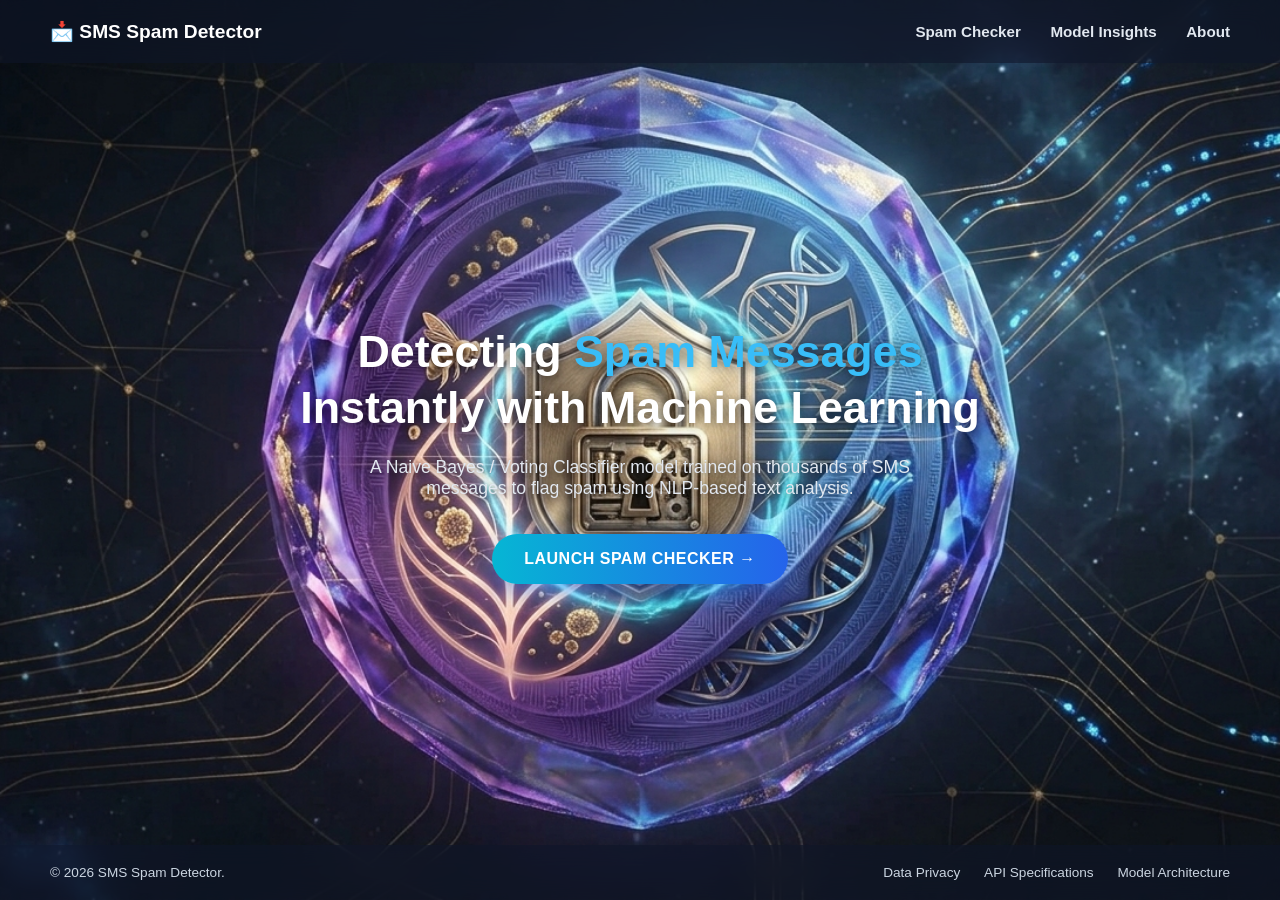
==== frontend/landing.html @ e7424e6a "worked on frontend" ====
<!DOCTYPE html>
<html lang="en">
<head>
    <meta charset="UTF-8">
    <meta name="viewport" content="width=device-width, initial-scale=1.0">
    <title>SMS Spam Detector | Home</title>
    <link rel="stylesheet" href="css/landing.css">
</head>
<body>

    <header class="site-header">
        <div class="logo">📩 SMS Spam Detector</div>
        <nav>
            <a href="index.html">Spam Checker</a>
            <a href="#insights">Model Insights</a>
            <a href="#about">About</a>
        </nav>
    </header>

    <main class="hero">
        <div class="hero-content">
            <h1>Detecting <span class="highlight">Spam Messages</span><br>Instantly with Machine Learning</h1>
            <p class="hero-subtext">
                A Naive Bayes / Voting Classifier model trained on thousands of SMS
                messages to flag spam using NLP-based text analysis.
            </p>
            <a href="index.html" class="cta-btn">LAUNCH SPAM CHECKER &rarr;</a>
        </div>
    </main>

    <footer class="site-footer">
        <p>&copy; 2026 SMS Spam Detector.</p>
        <div class="footer-links">
            <a href="#">Data Privacy</a>
            <a href="#">API Specifications</a>
            <a href="#">Model Architecture</a>
        </div>
    </footer>

</body>
</html>
---- frontend/css/landing.css ----
* {
    margin: 0;
    padding: 0;
    box-sizing: border-box;
    font-family: 'Segoe UI', sans-serif;
}

html {
    background-color: #0b1120; /* dark fallback matching your background image */
}

body {
    min-height: 100vh;
    display: flex;
    flex-direction: column;
    background-color: #0b1120; /* fallback shown instantly before image loads */
    background-image: url('../assets/background.jpg');
    background-size: cover;
    background-position: center;
    background-attachment: fixed;
}

/* Header */
.site-header {
    display: flex;
    justify-content: space-between;
    align-items: center;
    padding: 20px 50px;
    background: rgba(15, 23, 42, 0.55);
    backdrop-filter: blur(12px);
    -webkit-backdrop-filter: blur(12px);
}

.logo {
    font-weight: 700;
    font-size: 1.2rem;
    color: #ffffff;
}

.site-header nav a {
    margin-left: 25px;
    text-decoration: none;
    color: #e2e8f0;
    font-weight: 600;
    font-size: 0.95rem;
}

.site-header nav a:hover {
    color: #38bdf8;
}

/* Hero */
.hero {
    flex: 1;
    display: flex;
    align-items: center;
    justify-content: center;
    padding: 60px 20px;
}

.hero-content {
    max-width: 800px;
    width: 100%;
    text-align: center;
}

.hero-content h1 {
    font-size: 2.8rem;
    line-height: 1.25;
    color: #ffffff;
    font-weight: 800;
    text-shadow: 0 2px 12px rgba(0,0,0,0.6);
    opacity: 0;
    transform: translateY(25px);
    animation: fadeUp 0.8s ease forwards;
    animation-delay: 0.2s;
}

.highlight {
    color: #38bdf8;
}

.hero-subtext {
    margin-top: 22px;
    font-size: 1.1rem;
    color: #e2e8f0;
    text-shadow: 0 2px 8px rgba(0,0,0,0.6);
    max-width: 620px;
    margin-left: auto;
    margin-right: auto;
    opacity: 0;
    transform: translateY(25px);
    animation: fadeUp 0.8s ease forwards;
    animation-delay: 0.5s;
}

.cta-btn {
    display: inline-block;
    margin-top: 35px;
    padding: 16px 32px;
    background: linear-gradient(90deg, #06b6d4, #2563eb);
    color: #fff;
    font-weight: 700;
    letter-spacing: 0.5px;
    text-decoration: none;
    border-radius: 40px;
    box-shadow: 0 8px 20px rgba(37, 99, 235, 0.45);
    transition: transform 0.25s ease, box-shadow 0.25s ease;
    opacity: 0;
    transform: translateY(25px);
    animation: fadeUp 0.8s ease forwards;
    animation-delay: 0.8s;
}

.cta-btn:hover {
    transform: scale(1.08);
    box-shadow: 0 12px 28px rgba(37, 99, 235, 0.6);
}

@keyframes fadeUp {
    to {
        opacity: 1;
        transform: translateY(0);
    }
}

/* Footer */
.site-footer {
    display: flex;
    justify-content: space-between;
    align-items: center;
    padding: 20px 50px;
    background: rgba(15, 23, 42, 0.55);
    backdrop-filter: blur(12px);
    -webkit-backdrop-filter: blur(12px);
    font-size: 0.85rem;
    color: #cbd5e1;
}

.footer-links a {
    margin-left: 20px;
    color: #cbd5e1;
    text-decoration: none;
}

.footer-links a:hover {
    color: #38bdf8;
}
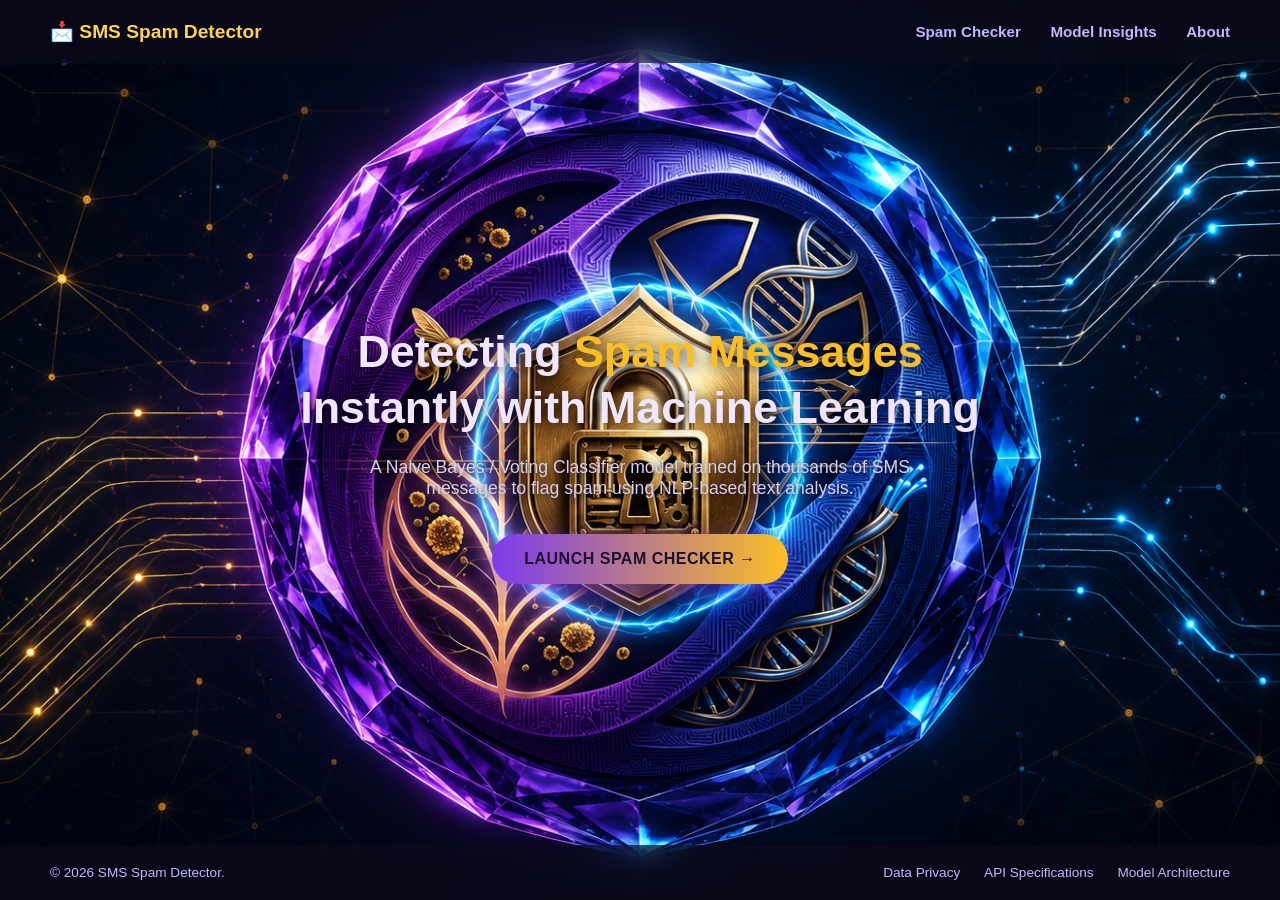
==== commit 028b101f: "some changes on frontend" ====
--- a/frontend/landing.html
+++ b/frontend/landing.html
@@ -1,11 +1,13 @@
 <!DOCTYPE html>
 <html lang="en">
+
 <head>
     <meta charset="UTF-8">
     <meta name="viewport" content="width=device-width, initial-scale=1.0">
     <title>SMS Spam Detector | Home</title>
     <link rel="stylesheet" href="css/landing.css">
 </head>
+
 <body>
 
     <header class="site-header">
@@ -24,7 +26,9 @@
                 A Naive Bayes / Voting Classifier model trained on thousands of SMS
                 messages to flag spam using NLP-based text analysis.
             </p>
-            <a href="index.html" class="cta-btn">LAUNCH SPAM CHECKER &rarr;</a>
+            <div class="cta-wrapper">
+                <a href="index.html" class="cta-btn">LAUNCH SPAM CHECKER &rarr;</a>
+            </div>
         </div>
     </main>
 
@@ -38,4 +42,5 @@
     </footer>
 
 </body>
+
 </html>
--- a/frontend/css/landing.css
+++ b/frontend/css/landing.css
@@ -6,14 +6,14 @@
 }
 
 html {
-    background-color: #0b1120; /* dark fallback matching your background image */
+    background-color: #0b0a14;
 }
 
 body {
     min-height: 100vh;
     display: flex;
     flex-direction: column;
-    background-color: #0b1120; /* fallback shown instantly before image loads */
+    background-color: #0b0a14;
     background-image: url('../assets/background.jpg');
     background-size: cover;
     background-position: center;
@@ -26,7 +26,7 @@
     justify-content: space-between;
     align-items: center;
     padding: 20px 50px;
-    background: rgba(15, 23, 42, 0.55);
+    background: rgba(15, 12, 30, 0.55);
     backdrop-filter: blur(12px);
     -webkit-backdrop-filter: blur(12px);
 }
@@ -34,19 +34,19 @@
 .logo {
     font-weight: 700;
     font-size: 1.2rem;
-    color: #ffffff;
+    color: #fcd34d;
 }
 
 .site-header nav a {
     margin-left: 25px;
     text-decoration: none;
-    color: #e2e8f0;
+    color: #c4b5fd;
     font-weight: 600;
     font-size: 0.95rem;
 }
 
 .site-header nav a:hover {
-    color: #38bdf8;
+    color: #fbbf24;
 }
 
 /* Hero */
@@ -67,9 +67,9 @@
 .hero-content h1 {
     font-size: 2.8rem;
     line-height: 1.25;
-    color: #ffffff;
+    color: #f1e5ff;
     font-weight: 800;
-    text-shadow: 0 2px 12px rgba(0,0,0,0.6);
+    text-shadow: 0 2px 14px rgba(0,0,0,0.7);
     opacity: 0;
     transform: translateY(25px);
     animation: fadeUp 0.8s ease forwards;
@@ -77,14 +77,13 @@
 }
 
 .highlight {
-    color: #38bdf8;
-}
-
+    color: #fbbf24;
+}
 .hero-subtext {
     margin-top: 22px;
     font-size: 1.1rem;
-    color: #e2e8f0;
-    text-shadow: 0 2px 8px rgba(0,0,0,0.6);
+    color: #d8cef0;
+    text-shadow: 0 2px 10px rgba(0,0,0,0.85);
     max-width: 620px;
     margin-left: auto;
     margin-right: auto;
@@ -94,27 +93,30 @@
     animation-delay: 0.5s;
 }
 
+.cta-wrapper {
+    opacity: 0;
+    transform: translateY(25px);
+    animation: fadeUp 0.8s ease forwards;
+    animation-delay: 0.8s;
+}
+
 .cta-btn {
     display: inline-block;
+    padding: 16px 32px;
     margin-top: 35px;
-    padding: 16px 32px;
-    background: linear-gradient(90deg, #06b6d4, #2563eb);
-    color: #fff;
+    background: linear-gradient(90deg, #7c3aed, #fbbf24);
+    color: #1e1033;
     font-weight: 700;
     letter-spacing: 0.5px;
     text-decoration: none;
     border-radius: 40px;
-    box-shadow: 0 8px 20px rgba(37, 99, 235, 0.45);
+    box-shadow: 0 8px 24px rgba(124, 58, 237, 0.5);
     transition: transform 0.25s ease, box-shadow 0.25s ease;
-    opacity: 0;
-    transform: translateY(25px);
-    animation: fadeUp 0.8s ease forwards;
-    animation-delay: 0.8s;
 }
 
 .cta-btn:hover {
     transform: scale(1.08);
-    box-shadow: 0 12px 28px rgba(37, 99, 235, 0.6);
+    box-shadow: 0 12px 32px rgba(251, 191, 36, 0.55);
 }
 
 @keyframes fadeUp {
@@ -130,19 +132,72 @@
     justify-content: space-between;
     align-items: center;
     padding: 20px 50px;
-    background: rgba(15, 23, 42, 0.55);
+    background: rgba(15, 12, 30, 0.55);
     backdrop-filter: blur(12px);
     -webkit-backdrop-filter: blur(12px);
     font-size: 0.85rem;
-    color: #cbd5e1;
+    color: #c4b5fd;
 }
 
 .footer-links a {
     margin-left: 20px;
-    color: #cbd5e1;
+    color: #c4b5fd;
     text-decoration: none;
 }
 
 .footer-links a:hover {
-    color: #38bdf8;
+    color: #fbbf24;
+}
+
+/* Responsive Header & Footer */
+@media (max-width: 768px) {
+    .site-header {
+        flex-direction: column;
+        align-items: flex-start;
+        gap: 12px;
+        padding: 16px 24px;
+    }
+
+    .site-header nav {
+        display: flex;
+        flex-wrap: wrap;
+        gap: 12px 20px;
+    }
+
+    .site-header nav a {
+        margin-left: 0;
+        font-size: 0.9rem;
+    }
+
+    .site-footer {
+        flex-direction: column;
+        align-items: flex-start;
+        gap: 10px;
+        padding: 16px 24px;
+        text-align: left;
+    }
+
+    .footer-links {
+        display: flex;
+        flex-wrap: wrap;
+        gap: 8px 16px;
+    }
+
+    .footer-links a {
+        margin-left: 0;
+    }
+}
+
+@media (max-width: 480px) {
+    .logo {
+        font-size: 1.05rem;
+    }
+
+    .site-header nav a {
+        font-size: 0.85rem;
+    }
+
+    .site-footer {
+        font-size: 0.78rem;
+    }
 }
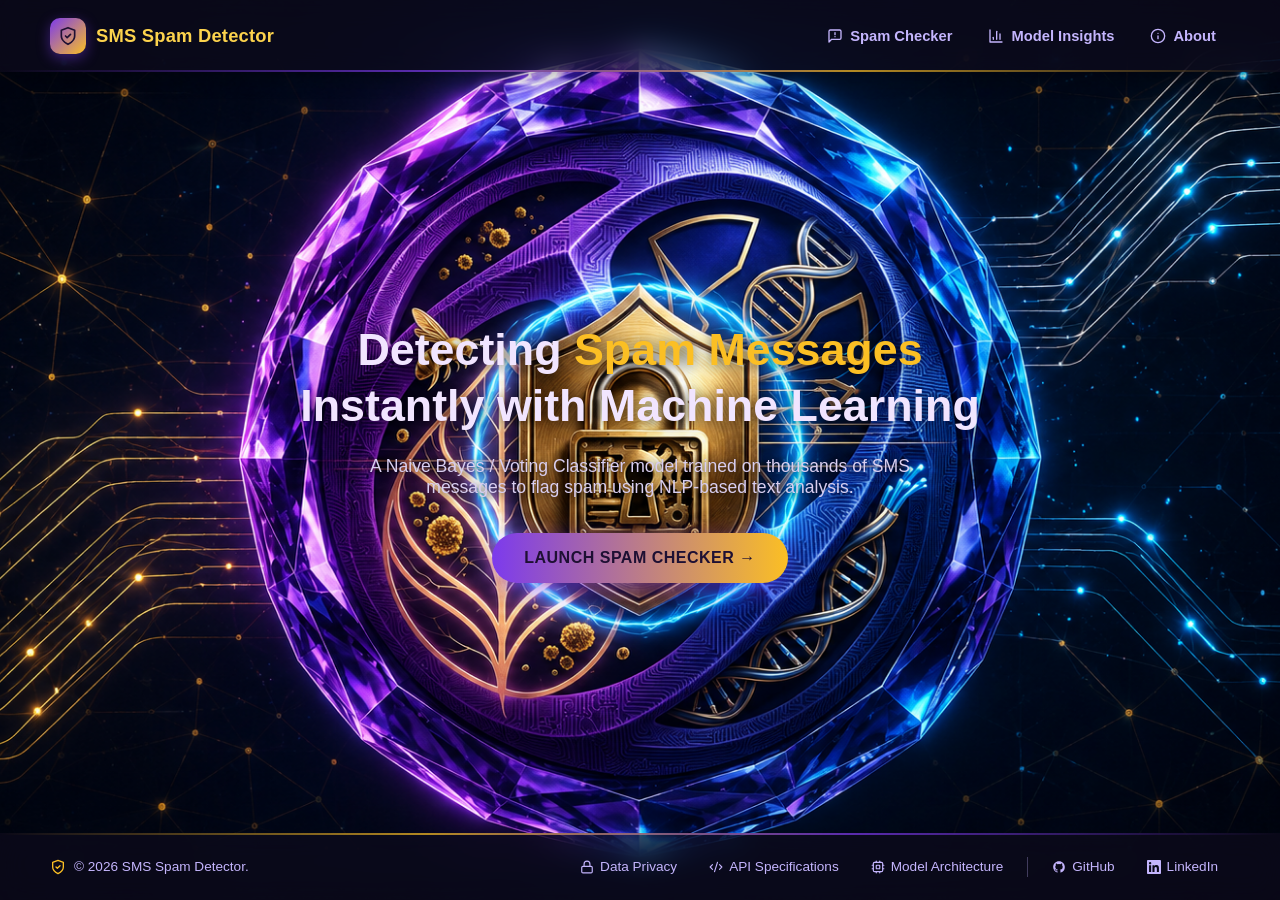
==== commit 4dff8e99: "Updates on Footer and Header" ====
--- a/frontend/landing.html
+++ b/frontend/landing.html
@@ -1,21 +1,33 @@
 <!DOCTYPE html>
 <html lang="en">
-
 <head>
     <meta charset="UTF-8">
     <meta name="viewport" content="width=device-width, initial-scale=1.0">
     <title>SMS Spam Detector | Home</title>
     <link rel="stylesheet" href="css/landing.css">
 </head>
-
 <body>
 
     <header class="site-header">
-        <div class="logo">📩 SMS Spam Detector</div>
+        <a href="landing.html" class="logo">
+            <span class="logo-icon">
+                <svg viewBox="0 0 24 24" fill="none" stroke="currentColor" stroke-width="2" stroke-linecap="round" stroke-linejoin="round"><path d="M12 22s8-4 8-10V5l-8-3-8 3v7c0 6 8 10 8 10Z"/><path d="m9 12 2 2 4-4"/></svg>
+            </span>
+            <span class="logo-text">SMS Spam Detector</span>
+        </a>
         <nav>
-            <a href="index.html">Spam Checker</a>
-            <a href="#insights">Model Insights</a>
-            <a href="#about">About</a>
+            <a href="index.html">
+                <svg class="nav-icon" viewBox="0 0 24 24" fill="none" stroke="currentColor" stroke-width="2" stroke-linecap="round" stroke-linejoin="round"><path d="M21 15a2 2 0 0 1-2 2H7l-4 4V5a2 2 0 0 1 2-2h14a2 2 0 0 1 2 2z"/><path d="M12 7v3"/><path d="M12 13h.01"/></svg>
+                <span>Spam Checker</span>
+            </a>
+            <a href="model_insights/examples.pdf" download>
+                <svg class="nav-icon" viewBox="0 0 24 24" fill="none" stroke="currentColor" stroke-width="2" stroke-linecap="round" stroke-linejoin="round"><path d="M3 3v18h18"/><path d="M18 17V9"/><path d="M13 17V5"/><path d="M8 17v-3"/></svg>
+                <span>Model Insights</span>
+            </a>
+            <a href="https://github.com/your-username/sms-spam-detector" target="_blank" rel="noopener noreferrer">
+                <svg class="nav-icon" viewBox="0 0 24 24" fill="none" stroke="currentColor" stroke-width="2" stroke-linecap="round" stroke-linejoin="round"><circle cx="12" cy="12" r="10"/><path d="M12 16v-4"/><path d="M12 8h.01"/></svg>
+                <span>About</span>
+            </a>
         </nav>
     </header>
 
@@ -33,14 +45,36 @@
     </main>
 
     <footer class="site-footer">
-        <p>&copy; 2026 SMS Spam Detector.</p>
+        <div class="footer-brand">
+            <svg class="footer-icon" viewBox="0 0 24 24" fill="none" stroke="currentColor" stroke-width="2" stroke-linecap="round" stroke-linejoin="round"><path d="M12 22s8-4 8-10V5l-8-3-8 3v7c0 6 8 10 8 10Z"/><path d="m9 12 2 2 4-4"/></svg>
+            <p>&copy; 2026 SMS Spam Detector.</p>
+        </div>
         <div class="footer-links">
-            <a href="#">Data Privacy</a>
-            <a href="#">API Specifications</a>
-            <a href="#">Model Architecture</a>
+            <a href="#">
+                <svg viewBox="0 0 24 24" fill="none" stroke="currentColor" stroke-width="2" stroke-linecap="round" stroke-linejoin="round"><rect width="18" height="11" x="3" y="11" rx="2" ry="2"/><path d="M7 11V7a5 5 0 0 1 10 0v4"/></svg>
+                <span>Data Privacy</span>
+            </a>
+            <a href="#">
+                <svg viewBox="0 0 24 24" fill="none" stroke="currentColor" stroke-width="2" stroke-linecap="round" stroke-linejoin="round"><path d="m18 16 4-4-4-4"/><path d="m6 8-4 4 4 4"/><path d="m14.5 4-5 16"/></svg>
+                <span>API Specifications</span>
+            </a>
+            <a href="#">
+                <svg viewBox="0 0 24 24" fill="none" stroke="currentColor" stroke-width="2" stroke-linecap="round" stroke-linejoin="round"><rect width="16" height="16" x="4" y="4" rx="2"/><rect width="6" height="6" x="9" y="9" rx="1"/><path d="M15 2v2"/><path d="M15 20v2"/><path d="M2 15h2"/><path d="M2 9h2"/><path d="M20 15h2"/><path d="M20 9h2"/><path d="M9 2v2"/><path d="M9 20v2"/></svg>
+                <span>Model Architecture</span>
+            </a>
+
+            <div class="footer-divider"></div>
+
+            <a href="https://github.com/your-username" target="_blank" rel="noopener noreferrer" class="footer-social">
+                <svg viewBox="0 0 24 24" fill="currentColor"><path d="M12 2C6.477 2 2 6.484 2 12.017c0 4.425 2.865 8.18 6.839 9.504.5.092.682-.217.682-.483 0-.237-.008-.868-.013-1.703-2.782.605-3.369-1.343-3.369-1.343-.454-1.158-1.11-1.466-1.11-1.466-.908-.62.069-.608.069-.608 1.003.07 1.531 1.032 1.531 1.032.892 1.53 2.341 1.088 2.91.832.092-.647.35-1.088.636-1.338-2.22-.253-4.555-1.113-4.555-4.951 0-1.093.39-1.988 1.029-2.688-.103-.253-.446-1.272.098-2.65 0 0 .84-.27 2.75 1.026A9.564 9.564 0 0 1 12 6.844a9.59 9.59 0 0 1 2.504.337c1.909-1.296 2.747-1.027 2.747-1.027.546 1.379.202 2.398.1 2.651.64.7 1.028 1.595 1.028 2.688 0 3.848-2.339 4.695-4.566 4.943.359.309.678.92.678 1.855 0 1.338-.012 2.419-.012 2.747 0 .268.18.58.688.482A10.02 10.02 0 0 0 22 12.017C22 6.484 17.522 2 12 2Z"/></svg>
+                <span>GitHub</span>
+            </a>
+            <a href="https://linkedin.com/" target="_blank" rel="noopener noreferrer" class="footer-social footer-social--linkedin">
+                <svg viewBox="0 0 24 24" fill="currentColor"><path d="M20.447 20.452h-3.554v-5.569c0-1.328-.027-3.037-1.852-3.037-1.853 0-2.136 1.445-2.136 2.939v5.667H9.351V9h3.414v1.561h.046c.477-.9 1.637-1.85 3.37-1.85 3.601 0 4.267 2.37 4.267 5.455v6.286zM5.337 7.433a2.062 2.062 0 0 1-2.063-2.065 2.064 2.064 0 1 1 2.063 2.065zm1.782 13.019H3.555V9h3.564v11.452zM22.225 0H1.771C.792 0 0 .774 0 1.729v20.542C0 23.227.792 24 1.771 24h20.451C23.2 24 24 23.227 24 22.271V1.729C24 .774 23.2 0 22.222 0h.003z"/></svg>
+                <span>LinkedIn</span>
+            </a>
         </div>
     </footer>
 
 </body>
-
 </html>
--- a/frontend/css/landing.css
+++ b/frontend/css/landing.css
@@ -22,31 +22,106 @@
 
 /* Header */
 .site-header {
+    position: relative;
     display: flex;
     justify-content: space-between;
     align-items: center;
-    padding: 20px 50px;
-    background: rgba(15, 12, 30, 0.55);
-    backdrop-filter: blur(12px);
-    -webkit-backdrop-filter: blur(12px);
+    padding: 18px 50px;
+    background: rgba(15, 12, 30, 0.6);
+    backdrop-filter: blur(14px);
+    -webkit-backdrop-filter: blur(14px);
+    box-shadow: 0 4px 20px rgba(0,0,0,0.3);
+}
+
+.site-header::after {
+    content: "";
+    position: absolute;
+    bottom: 0;
+    left: 0;
+    right: 0;
+    height: 2px;
+    background: linear-gradient(90deg, transparent, #7c3aed, #fbbf24, transparent);
+    opacity: 0.7;
 }
 
 .logo {
+    display: flex;
+    align-items: center;
+    gap: 10px;
+    text-decoration: none;
+}
+
+.logo-icon {
+    display: flex;
+    align-items: center;
+    justify-content: center;
+    width: 36px;
+    height: 36px;
+    border-radius: 10px;
+    background: linear-gradient(135deg, #7c3aed, #fbbf24);
+    box-shadow: 0 4px 14px rgba(124, 58, 237, 0.45);
+}
+
+.logo-icon svg {
+    width: 20px;
+    height: 20px;
+    color: #1e1033;
+}
+
+.logo-text {
     font-weight: 700;
-    font-size: 1.2rem;
+    font-size: 1.15rem;
     color: #fcd34d;
+    letter-spacing: 0.2px;
+}
+
+.site-header nav {
+    display: flex;
+    align-items: center;
+    gap: 8px;
 }
 
 .site-header nav a {
-    margin-left: 25px;
+    display: flex;
+    align-items: center;
+    gap: 7px;
+    position: relative;
+    padding: 8px 14px;
     text-decoration: none;
     color: #c4b5fd;
     font-weight: 600;
-    font-size: 0.95rem;
+    font-size: 0.92rem;
+    border-radius: 8px;
+    transition: color 0.25s ease, background 0.25s ease;
+}
+
+.site-header nav a .nav-icon {
+    width: 16px;
+    height: 16px;
+    flex-shrink: 0;
+    transition: color 0.25s ease;
+}
+
+.site-header nav a::after {
+    content: "";
+    position: absolute;
+    bottom: 3px;
+    left: 14px;
+    right: 14px;
+    height: 2px;
+    background: #fbbf24;
+    transform: scaleX(0);
+    transform-origin: left;
+    transition: transform 0.25s ease;
 }
 
 .site-header nav a:hover {
     color: #fbbf24;
+    background: rgba(251, 191, 36, 0.08);
+}
+
+.site-header nav a:hover::after {
+    transform: scaleX(1);
 }
 
 /* Hero */
@@ -79,6 +154,7 @@
 .highlight {
     color: #fbbf24;
 }
+
 .hero-subtext {
     margin-top: 22px;
     font-size: 1.1rem;
@@ -128,25 +204,103 @@
 
 /* Footer */
 .site-footer {
+    position: relative;
     display: flex;
     justify-content: space-between;
     align-items: center;
     padding: 20px 50px;
-    background: rgba(15, 12, 30, 0.55);
-    backdrop-filter: blur(12px);
-    -webkit-backdrop-filter: blur(12px);
+    background: rgba(15, 12, 30, 0.6);
+    backdrop-filter: blur(14px);
+    -webkit-backdrop-filter: blur(14px);
     font-size: 0.85rem;
     color: #c4b5fd;
 }
 
+.site-footer::before {
+    content: "";
+    position: absolute;
+    top: 0;
+    left: 0;
+    right: 0;
+    height: 2px;
+    background: linear-gradient(90deg, transparent, #fbbf24, #7c3aed, transparent);
+    opacity: 0.7;
+}
+
+.footer-brand {
+    display: flex;
+    align-items: center;
+    gap: 8px;
+}
+
+.footer-icon {
+    width: 16px;
+    height: 16px;
+    color: #fbbf24;
+    flex-shrink: 0;
+}
+
+.footer-links {
+    display: flex;
+    align-items: center;
+    gap: 8px;
+}
+
 .footer-links a {
-    margin-left: 20px;
+    display: flex;
+    align-items: center;
+    gap: 6px;
+    padding: 6px 12px;
+    border-radius: 20px;
     color: #c4b5fd;
     text-decoration: none;
+    transition: color 0.25s ease, background 0.25s ease;
+}
+
+.footer-links a svg {
+    width: 14px;
+    height: 14px;
+    flex-shrink: 0;
 }
 
 .footer-links a:hover {
     color: #fbbf24;
+    background: rgba(251, 191, 36, 0.08);
+}
+
+/* Footer divider and social icons */
+.footer-divider {
+    width: 1px;
+    height: 20px;
+    background: rgba(196, 181, 253, 0.3);
+    margin: 0 4px;
+}
+
+.footer-social {
+    display: flex;
+    align-items: center;
+    gap: 6px;
+    padding: 6px 12px;
+    border-radius: 20px;
+    color: #c4b5fd;
+    text-decoration: none;
+    transition: color 0.25s ease, background 0.25s ease;
+}
+
+.footer-social svg {
+    width: 15px;
+    height: 15px;
+    flex-shrink: 0;
+}
+
+.footer-social:hover {
+    color: #fbbf24;
+    background: rgba(251, 191, 36, 0.08);
+}
+
+.footer-social--linkedin:hover {
+    color: #60a5fa;
+    background: rgba(96, 165, 250, 0.08);
 }
 
 /* Responsive Header & Footer */
@@ -159,9 +313,8 @@
     }
 
     .site-header nav {
-        display: flex;
         flex-wrap: wrap;
-        gap: 12px 20px;
+        gap: 6px;
     }
 
     .site-header nav a {
@@ -177,19 +330,22 @@
         text-align: left;
     }
 
+    .footer-brand,
     .footer-links {
-        display: flex;
         flex-wrap: wrap;
-        gap: 8px 16px;
     }
 
     .footer-links a {
         margin-left: 0;
     }
+
+    .footer-divider {
+        display: none;
+    }
 }
 
 @media (max-width: 480px) {
-    .logo {
+    .logo-text {
         font-size: 1.05rem;
     }
 
